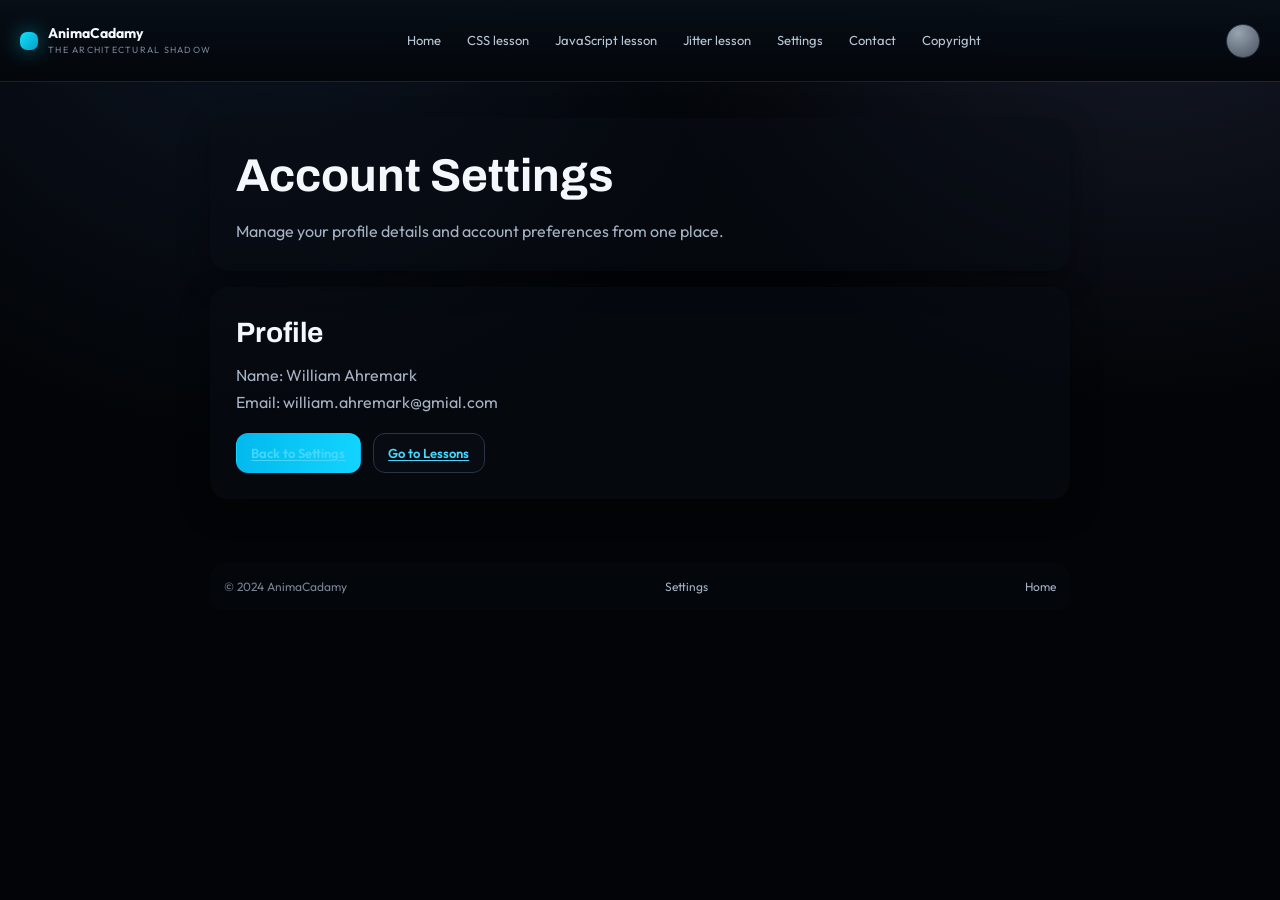
==== account.html @ 6f73cf61 "Initial commit" ====
<!doctype html>
<html lang="en">
  <head>
    <meta charset="UTF-8" />
    <meta name="viewport" content="width=device-width, initial-scale=1.0" />
    <title>Account Settings</title>
    <meta name="description" content="Manage your AnimaCadamy profile details and preferences." />
    <meta name="theme-color" content="#090d13" />
    <link rel="stylesheet" href="styles/tokens.css" />
    <link rel="stylesheet" href="styles/base.css" />
    <link rel="stylesheet" href="styles/shell.css" />
    <link rel="stylesheet" href="styles/page-basic.css" />
  </head>
  <body class="page-account">
    <div class="app-shell">
      <header class="app-navbar">
        <a class="brand" href="index.html">
          <span class="brand-mark"></span>
          <div>
            <strong>AnimaCadamy</strong>
            <span>The Architectural Shadow</span>
          </div>
        </a>

        <nav class="app-nav" id="primary-navigation" aria-label="primary navigation" data-nav-menu>
          <a class="nav-link nav-link-home" href="index.html">Home</a>
          <a class="nav-link nav-link-lessons" href="lessonsCSS.html">CSS lesson</a>
          <a class="nav-link nav-link-lessons" href="lessonsJavaScript.html">JavaScript lesson</a>
          <a class="nav-link" href="lessonsJitter.html">Jitter lesson</a>
          <a class="nav-link nav-link-settings" href="settings.html">Settings</a>
          <a class="nav-link" href="contact.html">Contact</a>
          <a class="nav-link" href="copyright.html">Copyright</a>
        </nav>

        <div class="app-navbar-actions">
          <button class="menu-toggle" data-menu-toggle type="button" aria-label="Open navigation" aria-expanded="false" aria-controls="primary-navigation">
            <span></span>
            <span></span>
            <span></span>
          </button>
          <a href="account.html" aria-label="Open account settings"><div class="avatar" aria-hidden="true"></div></a>
        </div>
      </header>

      <main class="page-basic">
        <section class="card basic-card">
          <h1>Account Settings</h1>
          <p>Manage your profile details and account preferences from one place.</p>
        </section>

        <section class="card basic-card">
          <h2>Profile</h2>
          <p>Name: William Ahremark</p>
          <p>Email: william.ahremark@gmial.com</p>
          <div class="form-actions" style="margin-top: 14px;">
            <a class="btn btn-run-cyan" href="settings.html">Back to Settings</a>
            <a class="btn btn-ghost" href="lessonsCSS.html">Go to Lessons</a>
          </div>
        </section>
      </main>

      <footer class="compact-footer">
        <span>© 2024 AnimaCadamy</span>
        <a href="settings.html">Settings</a>
        <a href="index.html">Home</a>
      </footer>
    </div>

    <script src="js/app.js"></script>
  </body>
</html>
---- styles/tokens.css ----
@import url('https://fonts.googleapis.com/css2?family=Outfit:wght@300;400;500;600;700;800&family=Archivo:wght@600;700;800&display=swap');

:root {
  color-scheme: dark;

  /* Typography */
  --font-body: 'Outfit', 'Segoe UI', sans-serif;
  --font-heading: 'Archivo', 'Outfit', sans-serif;

  /* Base palette */
  --bg-page: #020407;
  --bg-surface: #101217;
  --bg-elevated: #141821;
  --bg-editor: #06080d;
  --bg-panel: #0b0f16;
  --bg-input: #0d1118;

  --text-primary: #f4f7fb;
  --text-secondary: #a6b2c3;
  --text-muted: #7a8492;

  --line-soft: #202835;
  --line-strong: #2a3444;

  /* Accent palette */
  --cyan: #13d3ff;
  --cyan-soft: rgba(19, 211, 255, 0.22);
  --amber: #ffbe2e;
  --amber-soft: rgba(255, 190, 46, 0.2);

  /* Shared effects */
  --radius-sm: 10px;
  --radius-md: 14px;
  --radius-lg: 18px;
  --radius-xl: 22px;

  --shadow-soft: 0 10px 30px rgba(0, 0, 0, 0.35);
  --shadow-glow-cyan: 0 0 0 1px rgba(19, 211, 255, 0.3), 0 0 36px rgba(19, 211, 255, 0.35);
  --shadow-glow-amber: 0 0 0 1px rgba(255, 190, 46, 0.35), 0 0 30px rgba(255, 190, 46, 0.28);

  --space-1: 4px;
  --space-2: 8px;
  --space-3: 12px;
  --space-4: 16px;
  --space-5: 20px;
  --space-6: 24px;
  --space-8: 32px;
  --space-10: 40px;
}

/* Light Mode */
html[data-theme="light"] {
  color-scheme: light;

  --bg-page: #f5f7fb;
  --bg-surface: #ffffff;
  --bg-elevated: #fafbfd;
  --bg-editor: #f9fafc;
  --bg-panel: #f0f3f8;
  --bg-input: #eef1f7;

  --text-primary: #1a1f2e;
  --text-secondary: #5a6570;
  --text-muted: #8a9199;

  --line-soft: #dce4ed;
  --line-strong: #c8d1e0;

  --cyan: #0890d9;
  --cyan-soft: rgba(8, 144, 217, 0.15);
  --amber: #d97706;
  --amber-soft: rgba(217, 119, 6, 0.1);

  --shadow-soft: 0 10px 30px rgba(0, 0, 0, 0.08);
  --shadow-glow-cyan: 0 0 0 1px rgba(8, 144, 217, 0.3), 0 0 36px rgba(8, 144, 217, 0.15);
  --shadow-glow-amber: 0 0 0 1px rgba(217, 119, 6, 0.3), 0 0 30px rgba(217, 119, 6, 0.1);
}
---- styles/base.css ----
* {
  box-sizing: border-box;
}

html {
  overflow-x: clip;
  text-size-adjust: 100%;
  -webkit-text-size-adjust: 100%;
}

html,
body {
  margin: 0;
  padding: 0;
}

body {
  font-family: var(--font-body);
  background: radial-gradient(circle at 20% -10%, #0e1624 0%, transparent 38%),
    radial-gradient(circle at 90% -15%, #1a1f2f 0%, transparent 35%),
    var(--bg-page);
  color: var(--text-primary);
  line-height: 1.4;
  min-height: 100vh;
  overflow-x: clip;
}

a {
  color: inherit;
  text-decoration: none;
}

button {
  font: inherit;
  color: inherit;
  background: none;
  border: none;
  cursor: pointer;
}

img {
  max-width: 100%;
  height: auto;
  display: block;
}

input,
textarea,
select,
button {
  max-width: 100%;
}

textarea {
  min-width: 0;
}

pre,
code {
  max-width: 100%;
}

.page {
  width: min(1320px, calc(100% - clamp(24px, 5vw, 40px)));
  margin: 0 auto;
  min-width: 0;
}

.topbar {
  height: 82px;
  border-bottom: 1px solid rgba(255, 255, 255, 0.06);
  background: linear-gradient(to right, rgba(255, 255, 255, 0.02), rgba(255, 255, 255, 0.005));
}

.topbar-inner {
  height: 100%;
  width: min(1320px, calc(100% - clamp(24px, 5vw, 40px)));
  margin: 0 auto;
  display: flex;
  align-items: center;
  justify-content: space-between;
  gap: var(--space-4);
  min-width: 0;
}

.muted {
  color: var(--text-secondary);
}

.card {
  border-radius: var(--radius-lg);
  background: linear-gradient(180deg, rgba(255, 255, 255, 0.015), rgba(255, 255, 255, 0));
  box-shadow: var(--shadow-soft);
}

.badge {
  display: inline-flex;
  align-items: center;
  justify-content: center;
  font-size: 12px;
  letter-spacing: 0.07em;
  text-transform: uppercase;
  font-weight: 700;
  border-radius: 10px;
  min-height: 24px;
  padding: 0 10px;
}

.badge-cyan {
  background: linear-gradient(90deg, #06c4f5, #13d3ff);
  color: #002635;
}

.badge-amber {
  background: linear-gradient(90deg, #f5a716, #ffbe2e);
  color: #322000;
}

.btn {
  border-radius: 12px;
  border: 1px solid var(--line-strong);
  min-height: 40px;
  padding: 0.55rem 0.9rem;
  font-size: 13px;
  font-weight: 600;
  display: inline-flex;
  align-items: center;
  justify-content: center;
  text-align: center;
  min-width: 0;
}

.btn-ghost {
  background: rgba(255, 255, 255, 0.015);
}

.btn-run-cyan {
  background: linear-gradient(90deg, #03b9ee, #12d4ff);
  color: #06222c;
  border-color: transparent;
}

.btn-run-amber {
  background: linear-gradient(90deg, #f4ad1b, #ffca4f);
  color: #302006;
  border-color: transparent;
}

.compact-footer {
  width: min(1060px, calc(100% - clamp(22px, 5vw, 34px)));
  margin: 0 auto clamp(18px, 4vw, 32px);
  min-height: 48px;
  padding: 10px 14px;
  border: 1px solid rgba(42, 52, 68, 0.75);
  border-radius: 14px;
  background: rgba(8, 13, 20, 0.35);
  display: flex;
  flex-wrap: wrap;
  align-items: center;
  justify-content: space-between;
  gap: 10px 18px;
  color: var(--text-muted);
  font-size: 12px;
}

.compact-footer a {
  color: var(--text-secondary);
}

@media (max-width: 1024px) {
  .page,
  .topbar-inner {
    width: min(1320px, calc(100% - clamp(20px, 5vw, 32px)));
  }
}

/* Light Mode Overrides */
html[data-theme="light"] .card {
  background: linear-gradient(180deg, rgba(0, 0, 0, 0.02), rgba(0, 0, 0, 0));
}

html[data-theme="light"] .btn-ghost {
  background: rgba(0, 0, 0, 0.02);
  color: #1a1f2e;
  border-color: #dce4ed;
}

html[data-theme="light"] .btn-ghost:hover {
  background: rgba(0, 0, 0, 0.04);
  border-color: #c8d1e0;
}

html[data-theme="light"] .btn-run-cyan {
  background: linear-gradient(90deg, #0870c4, #0890d9);
  color: #ffffff;
}

html[data-theme="light"] .btn-run-amber {
  background: linear-gradient(90deg, #d97706, #f59e0b);
  color: #ffffff;
}

html[data-theme="light"] .btn {
  border-color: #dce4ed;
  color: #1a1f2e;
}

html[data-theme="light"] .btn:hover {
  border-color: #c8d1e0;
  background: rgba(0, 0, 0, 0.02);
}

html[data-theme="light"] .compact-footer {
  background: rgba(255, 255, 255, 0.72);
  border-color: #dce4ed;
}
---- styles/shell.css ----
.app-shell {
  min-height: 100vh;
  display: flex;
  flex-direction: column;
  min-width: 0;
}

html.nav-open,
html.nav-open body {
  overflow: hidden;
}

body {
  animation: none;
}

.app-navbar {
  opacity: 0;
  animation: navbar-fade-in 0.38s ease 0.45s both;
}

.home-page > .hero,
.lessons-page .lesson:first-child,
.settings-page > .settings-header,
.page-basic > .basic-card:first-child {
  opacity: 0;
  transform: translateY(14px);
  animation: load-in 0.42s ease 0.3s both;
}

.home-page > *:not(.hero),
.lessons-page .lesson:not(:first-child),
.settings-page > *:not(.settings-header),
.page-basic > .basic-card:not(:first-child) {
  opacity: 0;
  transform: translateY(16px);
  animation: load-in 0.42s ease 0.62s both;
}

.reveal-item {
  opacity: 0;
  transform: translate3d(0, 18px, 0);
  transition: opacity 0.48s ease, transform 0.48s ease;
  will-change: opacity, transform;
}

.reveal-item.is-visible {
  opacity: 1;
  transform: translate3d(0, 0, 0);
}

@keyframes load-in {
  from {
    opacity: 0;
    transform: translateY(14px);
  }

  to {
    opacity: 1;
    transform: translateY(0);
  }
}

@keyframes navbar-fade-in {
  from {
    opacity: 0;
  }

  to {
    opacity: 1;
  }
}

@media (prefers-reduced-motion: reduce) {
  *,
  *::before,
  *::after {
    animation-duration: 0.01ms !important;
    animation-iteration-count: 1 !important;
    transition-duration: 0.01ms !important;
    scroll-behavior: auto !important;
  }

  body {
    animation: none !important;
  }

  .app-navbar,
  .home-page > *,
  .lessons-page .lesson,
  .settings-page > *,
  .page-basic > *,
  .reveal-item {
    opacity: 1 !important;
    transform: none !important;
  }
}

.app-navbar {
  position: sticky;
  top: 0;
  z-index: 30;
  min-height: 82px;
  padding: 14px clamp(12px, 3vw, 20px);
  display: flex;
  align-items: center;
  gap: clamp(8px, 1.6vw, 18px);
  border-bottom: 1px solid rgba(255, 255, 255, 0.08);
  background: transparent;
  transition: padding 0.28s ease, gap 0.28s ease, min-height 0.28s ease;
  min-width: 0;
}

.app-navbar::before {
  content: '';
  position: absolute;
  inset: 0;
  z-index: -1;
  pointer-events: none;
  background: linear-gradient(180deg, rgba(8, 15, 23, 0.95), rgba(3, 6, 11, 0.98));
  backdrop-filter: blur(18px);
}

.brand {
  display: flex;
  gap: 10px;
  align-items: center;
  transition: transform 0.28s ease, opacity 0.28s ease;
  min-width: 0;
  flex: 0 1 auto;
}

.brand > div {
  min-width: 0;
}

.brand-mark {
  width: 18px;
  height: 18px;
  border-radius: 7px;
  background: linear-gradient(135deg, #0ee0ff, #0a9ec3);
  box-shadow: 0 0 20px rgba(14, 224, 255, 0.45);
}

.brand strong {
  display: block;
  font-size: 14px;
  letter-spacing: 0;
  white-space: nowrap;
  overflow: hidden;
  text-overflow: ellipsis;
}

.brand span {
  display: block;
  text-transform: uppercase;
  font-size: 9px;
  color: var(--text-muted);
  letter-spacing: 0.14em;
  white-space: nowrap;
  overflow: hidden;
  text-overflow: ellipsis;
}

.app-nav {
  flex: 1;
  display: flex;
  align-items: center;
  justify-content: center;
  gap: 6px;
  transition: transform 0.28s ease, opacity 0.28s ease, max-height 0.28s ease;
  min-width: 0;
}

.nav-link {
  min-height: 36px;
  border-radius: 9px;
  display: flex;
  align-items: center;
  padding: 0 9px;
  font-size: 13px;
  color: #bac7d8;
  border: 1px solid transparent;
  transition: border-color 0.2s ease, color 0.2s ease, background 0.2s ease;
  white-space: nowrap;
}

.nav-link:hover {
  color: #e7f4ff;
  border-color: rgba(49, 89, 135, 0.85);
  background: rgba(12, 25, 40, 0.78);
}

.page-home .nav-link-home,
.page-lessons-css .nav-link-css,
.page-lessons-javascript .nav-link-javascript,
.page-settings .nav-link-settings {
  color: #f2f8ff;
  border-color: rgba(19, 211, 255, 0.55);
  background: rgba(10, 35, 45, 0.82);
}

.app-main {
  min-width: 0;
  flex: 1;
}

.app-navbar-actions {
  display: flex;
  align-items: center;
  gap: 10px;
  margin-left: auto;
  position: relative;
  z-index: 31;
  min-width: 0;
  flex: 0 0 auto;
}

.menu-toggle {
  position: relative;
  z-index: 32;
  display: inline-flex;
  width: 40px;
  height: 40px;
  border-radius: 12px;
  border: 1px solid var(--line-soft);
  background: #090d13;
  align-items: center;
  justify-content: center;
  gap: 4px;
  padding: 0;
  flex-direction: column;
  opacity: 0;
  visibility: hidden;
  pointer-events: none;
  transform: translateX(12px) scale(0.96);
  transition: opacity 0.28s ease, transform 0.28s ease, visibility 0.28s ease, border-color 0.2s ease, background 0.2s ease;
}

.menu-toggle span {
  width: 16px;
  height: 2px;
  border-radius: 999px;
  background: #dce7f5;
  display: block;
  transform-origin: center;
  transition: transform 0.28s ease, opacity 0.22s ease, width 0.22s ease;
}

.app-shell.nav-open .menu-toggle span:nth-child(1) {
  transform: translateY(6px) rotate(45deg);
}

.app-shell.nav-open .menu-toggle span:nth-child(2) {
  opacity: 0;
  transform: scaleX(0.3);
}

.app-shell.nav-open .menu-toggle span:nth-child(3) {
  transform: translateY(-6px) rotate(-45deg);
}

.icon-ring {
  width: 34px;
  height: 34px;
  border: 1px solid var(--line-soft);
  border-radius: 50%;
  display: grid;
  place-items: center;
  background: #090d13;
  color: #bcc6d3;
  font-size: 14px;
}

.avatar {
  width: 34px;
  height: 34px;
  border-radius: 50%;
  border: 1px solid var(--line-strong);
  background: radial-gradient(circle at 35% 25%, #98a4b2, #49515d);
}

@media (max-width: 1120px) {
  .menu-toggle {
    opacity: 1;
    visibility: visible;
    pointer-events: auto;
    transform: translateX(0) scale(1);
  }

  .app-navbar {
    flex-wrap: nowrap;
    align-items: center;
  }

  .app-shell.nav-open .app-navbar {
    position: fixed;
    top: 0;
    left: 0;
    right: 0;
  }

  .app-nav {
    position: fixed;
    top: 0;
    left: 0;
    right: 0;
    z-index: 20;

    width: auto;
    max-width: 100%;

    height: 100dvh;
    max-height: 100dvh;

    padding: calc(82px + 18px + env(safe-area-inset-top, 0px)) clamp(14px, 4vw, 24px)
         calc(22px + env(safe-area-inset-bottom, 0px));

    display: grid;
    grid-template-columns: 1fr;
    gap: 10px;
    align-content: start;
    justify-items: stretch;

    background: linear-gradient(180deg, rgba(8, 15, 23, 0.98), rgba(3, 6, 11, 0.98));
    backdrop-filter: blur(22px);

    transform: translateX(-100%);
    opacity: 0;
    pointer-events: none;

    overflow-y: auto;
    overscroll-behavior: contain;

    will-change: transform, opacity;

    transition:
      transform 0.34s cubic-bezier(0.16, 1, 0.3, 1),
      opacity 0.28s ease;
}

  .app-shell.nav-open .app-nav {
    opacity: 1;
    pointer-events: auto;
    transform: translateX(0);
  }

  .nav-link {
    width: 100%;
    justify-content: flex-start;
    min-height: 52px;
    padding: 0 16px;
    font-size: 16px;
    border-radius: 14px;
    transform: translateX(-16px);
    opacity: 0;
    transition: transform 0.3s cubic-bezier(0.16, 1, 0.3, 1), opacity 0.24s ease, border-color 0.2s ease, color 0.2s ease, background 0.2s ease;
  }

  .app-shell.nav-open .nav-link {
    transform: translateX(0);
    opacity: 1;
  }

  .app-shell.nav-open .nav-link:nth-child(1) { transition-delay: 0.03s; }
  .app-shell.nav-open .nav-link:nth-child(2) { transition-delay: 0.08s; }
  .app-shell.nav-open .nav-link:nth-child(3) { transition-delay: 0.13s; }

  .app-shell:not(.nav-open) .nav-link {
    transition-delay: 0s;
  }

  .app-navbar-actions {
    margin-left: auto;
    position: relative;
    z-index: 21;
  }

  .menu-toggle {
    opacity: 0.96;
    transform: translateX(0);
  }

  .app-shell.nav-open .menu-toggle {
    opacity: 1;
  }

  .app-shell.nav-open .brand,
  .app-shell.nav-open .icon-ring,
  .app-shell.nav-open .avatar {
    opacity: 0.45;
  }

  .app-shell.nav-open .app-main {
    filter: blur(1px);
  }

}

@media (max-width: 620px) {
  .app-navbar {
    min-height: 70px;
    padding-left: 12px;
    padding-right: 12px;
  }

  .brand span {
    max-width: 16ch;
  }

  .app-nav {
    padding-top: calc(70px + 18px + env(safe-area-inset-top, 0px));
    padding-left: 14px;
    padding-right: 14px;
  }
}

@media (max-width: 430px) {
  .app-navbar {
    gap: 8px;
  }

  .app-navbar-actions {
    gap: 8px;
  }

  .brand span {
    display: none;
  }

  .app-navbar-actions .icon-ring {
    display: none;
  }
}

@media (max-width: 340px) {
  .avatar {
    display: none;
  }
}

/* Light Mode Overrides */
html[data-theme="light"] body {
  background: radial-gradient(circle at 20% -10%, #e8edf7 0%, transparent 38%),
    radial-gradient(circle at 90% -15%, #f0f3f8 0%, transparent 35%),
    var(--bg-page);
}

html[data-theme="light"] .app-navbar {
  border-bottom-color: rgba(0, 0, 0, 0.08);
}

html[data-theme="light"] .app-navbar::before {
  background: linear-gradient(180deg, rgba(255, 255, 255, 0.98), rgba(245, 247, 251, 0.95));
}

html[data-theme="light"] .brand-mark {
  background: linear-gradient(135deg, #0890d9, #0570b8);
  box-shadow: 0 0 20px rgba(8, 144, 217, 0.3);
}

html[data-theme="light"] .nav-link {
  color: #5a6570;
}

html[data-theme="light"] .nav-link:hover {
  color: #1a1f2e;
  border-color: rgba(8, 144, 217, 0.5);
  background: rgba(8, 144, 217, 0.08);
}

html[data-theme="light"] .page-home .nav-link-home,
html[data-theme="light"] .page-lessons-css .nav-link-css,
html[data-theme="light"] .page-lessons-javascript .nav-link-javascript,
html[data-theme="light"] .page-settings .nav-link-settings {
  color: #0870c4;
  border-color: rgba(8, 144, 217, 0.5);
  background: rgba(8, 144, 217, 0.1);
}

html[data-theme="light"] .menu-toggle {
  background: #ffffff;
  border-color: #dce4ed;
}

html[data-theme="light"] .menu-toggle:hover {
  background: #f9fafc;
  border-color: #c8d1e0;
}

html[data-theme="light"] .menu-toggle span {
  background: #1a1f2e;
}

html[data-theme="light"] .icon-ring {
  background: #ffffff;
  color: #5a6570;
  border-color: #dce4ed;
}

html[data-theme="light"] .avatar {
  border-color: #c8d1e0;
  background: radial-gradient(circle at 35% 25%, #cbd5e1, #94a3b8);
}

@media (max-width: 1120px) {
  html[data-theme="light"] .app-nav {
    background: linear-gradient(180deg, rgba(255, 255, 255, 0.98), rgba(245, 247, 251, 0.95));
  }
}
---- styles/page-basic.css ----
.page-basic {
  width: min(860px, calc(100% - clamp(22px, 5vw, 34px)));
  margin: 0 auto;
  padding: clamp(24px, 4vw, 36px) 0 clamp(44px, 6vw, 64px);
  display: grid;
  gap: 16px;
  min-width: 0;
}

.page-contact .page-basic {
  width: min(1380px, calc(100% - clamp(24px, 5vw, 40px)));
  grid-template-columns: minmax(300px, 0.85fr) minmax(0, 1.15fr);
  gap: clamp(28px, 4.4vw, 56px);
  align-items: start;
}

.contact-layout {
  padding-top: clamp(28px, 5vw, 56px);
}

.contact-intro {
  display: grid;
  align-content: start;
  gap: 18px;
  padding: clamp(10px, 1.2vw, 16px) 0;
  min-width: 0;
}

.contact-kicker {
  margin: 0;
  color: #9eb1c5;
  font-size: 12px;
  letter-spacing: 0.2em;
  text-transform: uppercase;
  font-weight: 700;
}

.contact-intro h1 {
  margin: 0;
  font-family: var(--font-heading);
  font-size: clamp(54px, 8vw, 104px);
  line-height: 0.95;
  letter-spacing: -0.04em;
  color: #edf4fb;
  max-width: 5.5ch;
}

.contact-summary {
  max-width: 36ch;
  color: #c1cfdd;
  font-size: 17px;
  line-height: 1.6;
}

.contact-info-card {
  display: grid;
  gap: 24px;
  margin-top: 8px;
}

.contact-info-item {
  display: grid;
  gap: 8px;
}

.contact-info-label {
  margin: 0;
  color: #92a3b8;
  text-transform: uppercase;
  letter-spacing: 0.16em;
  font-size: 11px;
  font-weight: 700;
}

.contact-info-label::before {
  content: '@';
  display: inline-grid;
  place-items: center;
  width: 34px;
  height: 34px;
  margin-right: 10px;
  border-radius: 9px;
  background: rgba(23, 29, 36, 0.9);
  color: #21d4ff;
  font-size: 20px;
  line-height: 1;
  vertical-align: middle;
}

.contact-info-item:last-child .contact-info-label::before {
  content: '⎈';
  color: #8deaff;
}

.contact-info-value {
  color: #dfe9f6;
  font-size: clamp(18px, 2vw, 26px);
  font-weight: 500;
  padding-left: 44px;
  margin-top: -2px;
}

.contact-social-row {
  display: flex;
  gap: 10px;
  flex-wrap: wrap;
  padding-left: 44px;
}

.contact-social-pill {
  min-height: 36px;
  padding: 0 14px;
  display: inline-flex;
  align-items: center;
  border-radius: 999px;
  border: 1px solid rgba(80, 108, 136, 0.45);
  background: rgba(9, 14, 20, 0.55);
  color: #d5deea;
  font-size: 13px;
}

.contact-panel {
  padding: clamp(22px, 4vw, 34px);
  background:
    radial-gradient(circle at 100% 0%, rgba(12, 195, 247, 0.08), transparent 24%),
    rgba(8, 13, 20, 0.52);
  border: 1px solid rgba(32, 43, 58, 0.9);
  box-shadow: 0 16px 40px rgba(0, 0, 0, 0.28);
}

.contact-stack {
  display: grid;
  gap: 38px;
  align-content: start;
  min-width: 0;
}

.contact-form {
  gap: 18px;
}

.contact-form-grid {
  display: grid;
  grid-template-columns: repeat(2, minmax(0, 1fr));
  gap: 14px;
}

.contact-actions {
  padding-top: 6px;
}

.contact-token-row {
  display: flex;
  gap: 14px;
  flex-wrap: wrap;
  justify-content: flex-start;
  padding: 0 2px;
}

.contact-token {
  min-height: 68px;
  min-width: 82px;
  padding: 0 18px;
  display: inline-flex;
  align-items: center;
  justify-content: center;
  border-radius: 999px;
  border: 1px solid rgba(72, 92, 114, 0.22);
  background: rgba(7, 12, 17, 0.44);
  color: rgba(255, 255, 255, 0.52);
  font-size: 15px;
  font-weight: 700;
  letter-spacing: 0.06em;
  box-shadow: inset 0 0 0 1px rgba(255, 255, 255, 0.02), 0 0 0 1px rgba(0, 0, 0, 0.1);
}

.basic-card {
  padding: clamp(18px, 4vw, 26px);
  min-width: 0;
  background: rgba(8, 13, 20, 0.5);
  
}

.basic-card h1,
.basic-card h2 {
  margin: 0 0 10px;
  font-family: var(--font-heading);
  letter-spacing: 0;
  overflow-wrap: anywhere;
}

.basic-card h1 {
  font-size: clamp(30px, 5vw, 46px);
}

.basic-card h2 {
  font-size: clamp(21px, 3vw, 28px);
}

.basic-card p {
  margin: 0;
  color: var(--text-secondary);
  line-height: 1.65;
}

.basic-card a {
  color: #44d7ff;
  text-decoration: underline;
  text-underline-offset: 2px;
}

.basic-card a:hover {
  color: #8deaff;
}

.muted {
  color: var(--text-muted);
  font-size: 13px;
}

.form-grid {
  display: grid;
  gap: 14px;
  min-width: 0;
}

.form-grid label {
  display: grid;
  gap: 6px;
  font-size: 14px;
  color: #cbd5e1;
}

.form-grid input,
.form-grid textarea {
  width: 100%;
  min-width: 0;
  border-radius: 10px;
  border: none;
  background: rgba(6, 12, 20, 0.8);
  color: var(--text-primary);
  padding: 12px 14px;
  font: inherit;
}

.form-grid textarea {
  max-width: 100%;
  resize: vertical;
}

.form-grid input:focus,
.form-grid textarea:focus {
  outline: 2px solid rgba(17, 181, 230, 0.55);
  outline-offset: 2px;
}

.form-actions {
  display: flex;
  gap: 12px;
  flex-wrap: wrap;
  padding-top: 4px;
}

.form-actions .btn {
  flex: 0 1 auto;
}

.info-list {
  margin: 0;
  padding-left: 18px;
  color: var(--text-secondary);
  display: grid;
  gap: 8px;
  min-width: 0;
}

.compact-footer {
  width: min(860px, calc(100% - clamp(22px, 5vw, 34px)));
  margin: 0 auto clamp(18px, 4vw, 32px);
  min-height: 48px;
  padding: 10px 14px;
  border: none;
  border-radius: 14px;
  background: rgba(8, 13, 20, 0.35);
  display: flex;
  flex-wrap: wrap;
  align-items: center;
  justify-content: space-between;
  gap: 10px 18px;
  color: var(--text-muted);
  font-size: 12px;
}

.compact-footer a {
  color: var(--text-secondary);
}

@media (max-width: 720px) {
  .page-basic {
    padding: 24px 0 48px;
  }

  .page-contact .page-basic {
    grid-template-columns: 1fr;
  }

  .contact-intro h1 {
    font-size: clamp(42px, 13vw, 64px);
    max-width: none;
  }

  .contact-summary {
    max-width: 100%;
  }

  .contact-info-value,
  .contact-social-row {
    padding-left: 0;
  }

  .contact-info-label::before {
    margin-right: 8px;
  }

  .contact-form-grid {
    grid-template-columns: 1fr;
  }

  .form-actions .btn {
    flex: 1 1 9rem;
  }
}

@media (max-width: 420px) {
  .page-basic {
    width: min(100% - 20px, 1060px);
  }

  .form-actions .btn {
    flex-basis: 100%;
  }
}
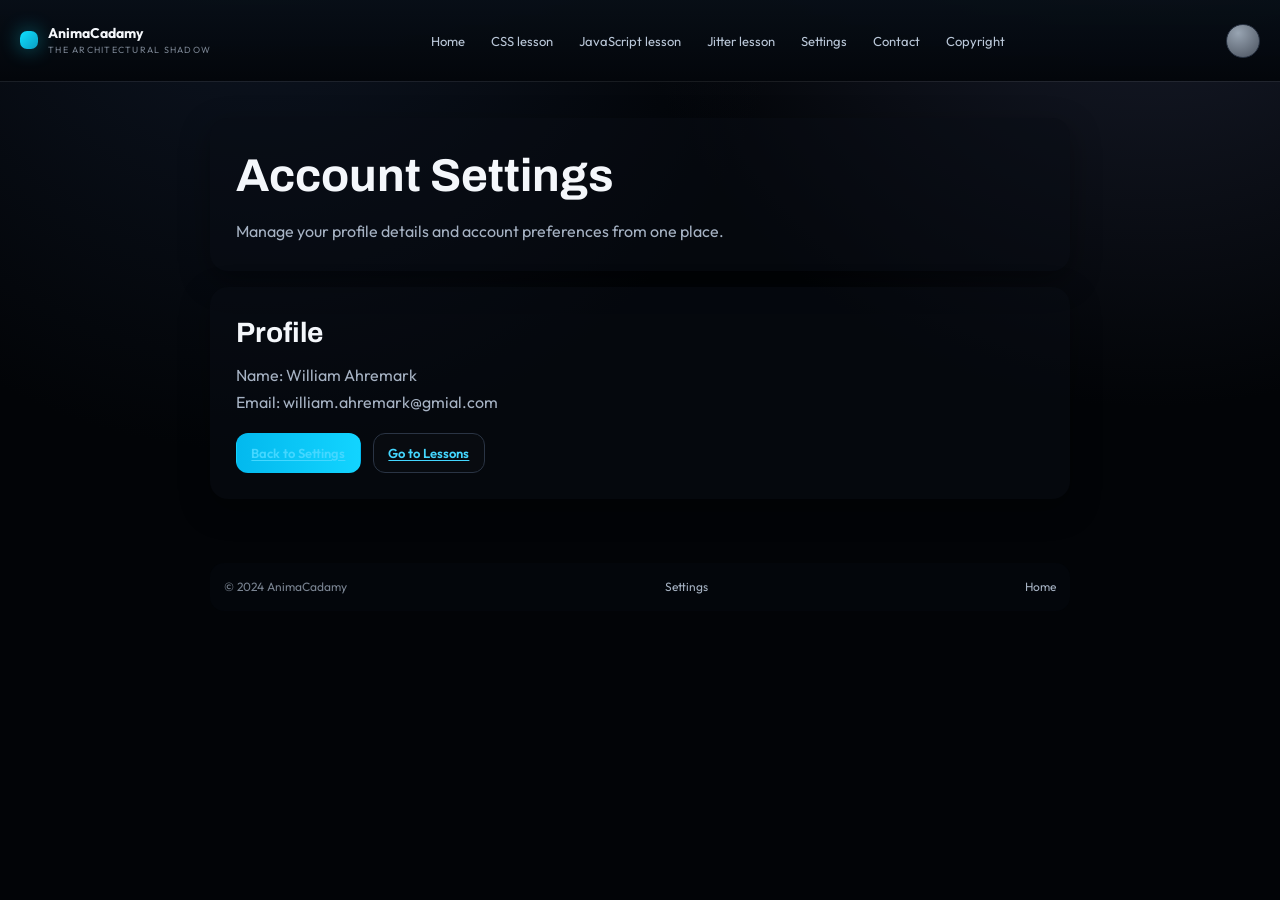
==== commit ff6b15af: "Fix mobile menu overlay behavior" ====
--- a/account.html
+++ b/account.html
@@ -33,10 +33,10 @@
         </nav>
 
         <div class="app-navbar-actions">
-          <button class="menu-toggle" data-menu-toggle type="button" aria-label="Open navigation" aria-expanded="false" aria-controls="primary-navigation">
-            <span></span>
-            <span></span>
-            <span></span>
+          <button class="menu-toggle" type="button" aria-label="Open menu" aria-expanded="false" aria-controls="primary-navigation" data-menu-toggle>
+            <span class="menu-toggle__bar"></span>
+            <span class="menu-toggle__bar"></span>
+            <span class="menu-toggle__bar"></span>
           </button>
           <a href="account.html" aria-label="Open account settings"><div class="avatar" aria-hidden="true"></div></a>
         </div>
--- a/styles/tokens.css
+++ b/styles/tokens.css
@@ -46,6 +46,8 @@
   --space-6: 24px;
   --space-8: 32px;
   --space-10: 40px;
+
+  --control-max-width: 320px;
 }
 
 /* Light Mode */
--- a/styles/base.css
+++ b/styles/base.css
@@ -127,6 +127,7 @@
   align-items: center;
   justify-content: center;
   text-align: center;
+  max-width: var(--control-max-width);
   min-width: 0;
 }
 
--- a/styles/shell.css
+++ b/styles/shell.css
@@ -3,11 +3,6 @@
   display: flex;
   flex-direction: column;
   min-width: 0;
-}
-
-html.nav-open,
-html.nav-open body {
-  overflow: hidden;
 }
 
 body {
@@ -211,53 +206,84 @@
   gap: 10px;
   margin-left: auto;
   position: relative;
-  z-index: 31;
+  z-index: 90;
   min-width: 0;
   flex: 0 0 auto;
 }
 
 .menu-toggle {
+  width: 42px;
+  height: 42px;
+  border-radius: 14px;
+  border: 1px solid var(--line-strong);
+  background: rgba(8, 13, 20, 0.6);
+  color: #e3eefb;
   position: relative;
-  z-index: 32;
-  display: inline-flex;
-  width: 40px;
-  height: 40px;
-  border-radius: 12px;
-  border: 1px solid var(--line-soft);
-  background: #090d13;
+  z-index: 95;
+  display: none;
   align-items: center;
   justify-content: center;
-  gap: 4px;
-  padding: 0;
   flex-direction: column;
-  opacity: 0;
-  visibility: hidden;
-  pointer-events: none;
-  transform: translateX(12px) scale(0.96);
-  transition: opacity 0.28s ease, transform 0.28s ease, visibility 0.28s ease, border-color 0.2s ease, background 0.2s ease;
-}
-
-.menu-toggle span {
-  width: 16px;
+  gap: 5px;
+  transition: border-color 0.2s ease, background 0.2s ease, transform 0.2s ease;
+}
+
+.menu-toggle:hover {
+  border-color: rgba(19, 211, 255, 0.45);
+  background: rgba(8, 20, 34, 0.7);
+}
+
+.menu-toggle__bar {
+  width: 18px;
   height: 2px;
   border-radius: 999px;
-  background: #dce7f5;
-  display: block;
-  transform-origin: center;
-  transition: transform 0.28s ease, opacity 0.22s ease, width 0.22s ease;
-}
-
-.app-shell.nav-open .menu-toggle span:nth-child(1) {
+  background: #d9e6f6;
+  transition: transform 0.3s ease, opacity 0.3s ease, width 0.3s ease;
+}
+
+.menu-toggle[aria-expanded="true"] .menu-toggle__bar:nth-child(1) {
   transform: translateY(6px) rotate(45deg);
 }
 
-.app-shell.nav-open .menu-toggle span:nth-child(2) {
+.menu-toggle[aria-expanded="true"] .menu-toggle__bar:nth-child(2) {
   opacity: 0;
-  transform: scaleX(0.3);
-}
-
-.app-shell.nav-open .menu-toggle span:nth-child(3) {
+  width: 14px;
+}
+
+.menu-toggle[aria-expanded="true"] .menu-toggle__bar:nth-child(3) {
   transform: translateY(-6px) rotate(-45deg);
+}
+/* When menu is open lock document scroll and preserve scroll position
+   JS sets --scroll-y on :root (documentElement) to -<scrollY>px
+   Use that to position the body fixed so viewport doesn't move and
+   the mobile nav overlay can cover the entire screen. */
+html.menu-open {
+  overflow: hidden;
+  height: 100%;
+  touch-action: none;
+  overscroll-behavior: none;
+}
+
+body.menu-open {
+  overflow: hidden;
+  height: 100%;
+  touch-action: none;
+  overscroll-behavior: none;
+}
+
+html.menu-open .app-navbar {
+  z-index: 1101;
+}
+
+html.menu-open .menu-toggle {
+  z-index: 1102;
+}
+
+html.menu-open .app-navbar-actions {
+  position: fixed;
+  top: 14px;
+  right: clamp(12px, 3vw, 20px);
+  z-index: 1102;
 }
 
 .icon-ring {
@@ -281,120 +307,104 @@
 }
 
 @media (max-width: 1120px) {
+  .app-navbar {
+    flex-wrap: wrap;
+    align-items: center;
+  }
+
+  .app-nav {
+    width: 100%;
+    justify-content: flex-start;
+    flex-wrap: wrap;
+  }
+
+  .nav-link {
+    font-size: 14px;
+    min-height: 38px;
+  }
+}
+
+@media (max-width: 900px) {
   .menu-toggle {
+    display: inline-flex;
+  }
+
+  .app-navbar {
+    z-index: 80;
+  }
+
+  .app-nav {
+    position: fixed;
+    inset: 0;
+    width: 100vw;
+    height: 100vh;
+    height: 100dvh;
+    height: 100svh;
+    z-index: 1000;
+    flex-direction: column;
+    justify-content: flex-start;
+    align-items: stretch;
+    gap: 14px;
+    padding: 110px clamp(18px, 6vw, 36px) 40px;
+    background: radial-gradient(circle at 80% 10%, rgba(10, 145, 200, 0.18), transparent 45%),
+      linear-gradient(180deg, rgba(2, 6, 12, 0.98), rgba(2, 6, 12, 0.94));
+    opacity: 0;
+    transform: translateY(-12px);
+    pointer-events: none;
+    visibility: hidden;
+    overflow-y: auto;
+    overscroll-behavior: contain;
+  }
+
+  .app-nav.menu-anim {
+    transition: opacity 0.35s ease, transform 0.35s ease, visibility 0.35s ease;
+  }
+
+  .app-nav.no-anim {
+    transition: none !important;
+  }
+
+  .app-nav.is-open {
     opacity: 1;
+    transform: translateY(0);
+    pointer-events: auto;
     visibility: visible;
-    pointer-events: auto;
-    transform: translateX(0) scale(1);
-  }
-
-  .app-navbar {
-    flex-wrap: nowrap;
-    align-items: center;
-  }
-
-  .app-shell.nav-open .app-navbar {
+  }
+
+  html.menu-open .app-nav,
+  body.menu-open .app-nav {
     position: fixed;
     top: 0;
+    right: 0;
+    bottom: 0;
     left: 0;
-    right: 0;
-  }
-
-  .app-nav {
-    position: fixed;
-    top: 0;
-    left: 0;
-    right: 0;
-    z-index: 20;
-
-    width: auto;
-    max-width: 100%;
-
+    width: 100vw;
+    height: 100vh;
     height: 100dvh;
-    max-height: 100dvh;
-
-    padding: calc(82px + 18px + env(safe-area-inset-top, 0px)) clamp(14px, 4vw, 24px)
-         calc(22px + env(safe-area-inset-bottom, 0px));
-
-    display: grid;
-    grid-template-columns: 1fr;
-    gap: 10px;
-    align-content: start;
-    justify-items: stretch;
-
-    background: linear-gradient(180deg, rgba(8, 15, 23, 0.98), rgba(3, 6, 11, 0.98));
-    backdrop-filter: blur(22px);
-
-    transform: translateX(-100%);
-    opacity: 0;
-    pointer-events: none;
-
-    overflow-y: auto;
-    overscroll-behavior: contain;
-
-    will-change: transform, opacity;
-
-    transition:
-      transform 0.34s cubic-bezier(0.16, 1, 0.3, 1),
-      opacity 0.28s ease;
-}
-
-  .app-shell.nav-open .app-nav {
-    opacity: 1;
-    pointer-events: auto;
-    transform: translateX(0);
-  }
-
-  .nav-link {
-    width: 100%;
-    justify-content: flex-start;
+    height: 100svh;
+    touch-action: auto;
+  }
+
+  .app-nav .nav-link {
     min-height: 52px;
+    font-size: 16px;
     padding: 0 16px;
-    font-size: 16px;
     border-radius: 14px;
-    transform: translateX(-16px);
-    opacity: 0;
-    transition: transform 0.3s cubic-bezier(0.16, 1, 0.3, 1), opacity 0.24s ease, border-color 0.2s ease, color 0.2s ease, background 0.2s ease;
-  }
-
-  .app-shell.nav-open .nav-link {
-    transform: translateX(0);
-    opacity: 1;
-  }
-
-  .app-shell.nav-open .nav-link:nth-child(1) { transition-delay: 0.03s; }
-  .app-shell.nav-open .nav-link:nth-child(2) { transition-delay: 0.08s; }
-  .app-shell.nav-open .nav-link:nth-child(3) { transition-delay: 0.13s; }
-
-  .app-shell:not(.nav-open) .nav-link {
-    transition-delay: 0s;
-  }
-
-  .app-navbar-actions {
-    margin-left: auto;
-    position: relative;
-    z-index: 21;
-  }
-
-  .menu-toggle {
-    opacity: 0.96;
-    transform: translateX(0);
-  }
-
-  .app-shell.nav-open .menu-toggle {
-    opacity: 1;
-  }
-
-  .app-shell.nav-open .brand,
-  .app-shell.nav-open .icon-ring,
-  .app-shell.nav-open .avatar {
-    opacity: 0.45;
-  }
-
-  .app-shell.nav-open .app-main {
-    filter: blur(1px);
-  }
-
+    background: rgba(8, 20, 34, 0.6);
+    border: 1px solid rgba(30, 70, 110, 0.55);
+    box-shadow: 0 8px 30px rgba(0, 0, 0, 0.35);
+  }
+
+  .app-nav .nav-link:hover {
+    border-color: rgba(19, 211, 255, 0.55);
+    background: rgba(10, 35, 50, 0.8);
+  }
+
+  .app-nav .nav-link[aria-current="page"] {
+    color: #f2f8ff;
+    border-color: rgba(19, 211, 255, 0.55);
+    background: rgba(10, 35, 45, 0.82);
+  }
 }
 
 @media (max-width: 620px) {
@@ -408,11 +418,6 @@
     max-width: 16ch;
   }
 
-  .app-nav {
-    padding-top: calc(70px + 18px + env(safe-area-inset-top, 0px));
-    padding-left: 14px;
-    padding-right: 14px;
-  }
 }
 
 @media (max-width: 430px) {
@@ -478,20 +483,6 @@
   background: rgba(8, 144, 217, 0.1);
 }
 
-html[data-theme="light"] .menu-toggle {
-  background: #ffffff;
-  border-color: #dce4ed;
-}
-
-html[data-theme="light"] .menu-toggle:hover {
-  background: #f9fafc;
-  border-color: #c8d1e0;
-}
-
-html[data-theme="light"] .menu-toggle span {
-  background: #1a1f2e;
-}
-
 html[data-theme="light"] .icon-ring {
   background: #ffffff;
   color: #5a6570;
@@ -503,8 +494,3 @@
   background: radial-gradient(circle at 35% 25%, #cbd5e1, #94a3b8);
 }
 
-@media (max-width: 1120px) {
-  html[data-theme="light"] .app-nav {
-    background: linear-gradient(180deg, rgba(255, 255, 255, 0.98), rgba(245, 247, 251, 0.95));
-  }
-}
